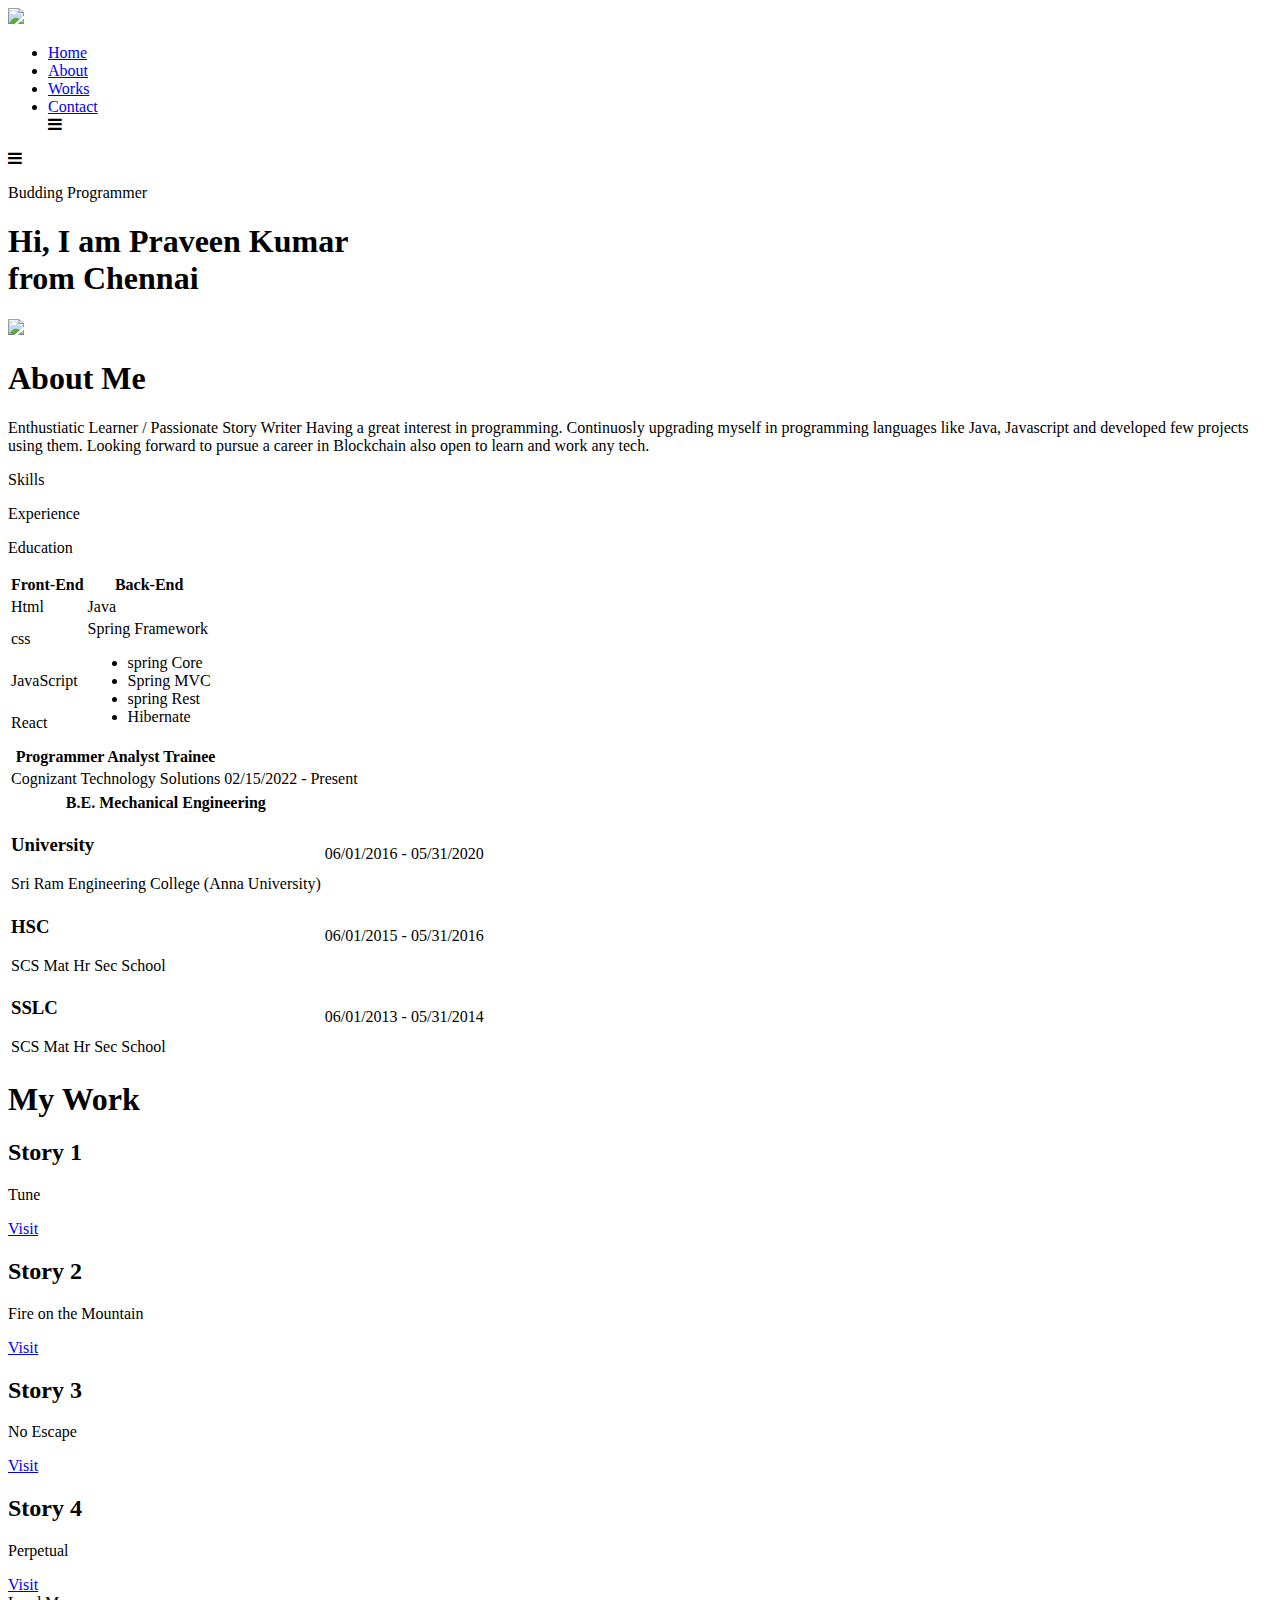
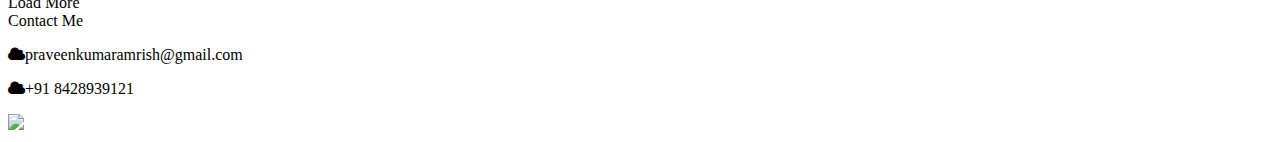
==== index.html @ a95514d9 "Update index.html" ====
<!DOCTYPE html>
<html lang="en">
<head>
    <meta charset="UTF-8">
    <meta http-equiv="X-UA-Compatible" content="IE=edge">
    <meta name="viewport" content="width=device-width, initial-scale=1.0">
    <title>Portfolio</title>
    <link rel="stylesheet" href="style.css">
    <link rel="preconnect" href="https://fonts.googleapis.com">
<link rel="preconnect" href="https://fonts.gstatic.com" crossorigin>
<link href="https://fonts.googleapis.com/css2?family=Poppins&display=swap" rel="stylesheet">
<link rel="stylesheet" href="https://cdnjs.cloudflare.com/ajax/libs/font-awesome/4.7.0/css/font-awesome.min.css">
</head>
<body>

    <div id="header">
        <div class="container">
            <nav>
                <img src="logo1.png" class="logo">
                <ul id="sidemenu">
                    <li><a href="#header">Home</a></li>
                    <li><a href="#about">About</a></li>
                    <li><a href="#service">Works</a></li>
                    <li><a href="#contact">Contact</a></li>
                    <i class="fa fa-bars" color:lightblue; onclick="closemenu()"></i>
                </ul>
                <i class="fa fa-bars" color:lightblue; onclick="openmenu()"></i>
            </nav>
            <div class="header-text">
                <p>Budding Programmer</p>
                <h1>Hi, I am <span>Praveen Kumar</span> <br> from Chennai</h1>
            </div>
        </div>

    </div>
    <div id="about">
           <div class="container">
               <div class="row">
                   <div class="about-col-1">
                       <img src="background2.jpg" >
                   </div>
                   <div class="about-col-2">
                       <h1 class="sub-title">About Me</h1>
                       <p>Enthustiatic Learner / Passionate Story Writer
                           Having a great interest in programming. Continuosly upgrading myself in programming languages 
                           like Java, Javascript and developed few projects using them. Looking forward to pursue a career
                           in Blockchain also open to learn and work any tech. 
                       </p>

                       <div class="tab-titles">
                           <p class="tab-links active-link" onclick="opentab('skills')">Skills</p>
                           <p class="tab-links" onclick="opentab('experience')">Experience</p>
                           <p class="tab-links" onclick="opentab('education')">Education</p>
                       </div>
                       <div class="table-contents active-table" id="skills">
                           <table>
                               <tr>
                                   <th>Front-End</th>
                                   <th>Back-End</th>
                               </tr>
                               <tr>
                                   <td>Html</td>
                                   <td>Java</td>
                               </tr>
                               <tr>
                                   <td>css</td>
                                   <td rowspan="3">Spring Framework
                                       <ul>
                                           <li>spring Core</li>
                                           <li>Spring MVC</li>
                                           <li>spring Rest</li>    
                                           <li>Hibernate</li>
                                       </ul>
                                   </td>
                               </tr>
                               <tr>
                                   <td>JavaScript</td>
                               </tr>
                               <tr>
                                   <td>React</td>
                               </tr>
                            </table>
                       </div>
                       <div class="table-contents" id="experience">
                        <table>
                            <tr>
                                <th>Programmer Analyst Trainee</th>
                            </tr>
                            <tr>
                                <td>Cognizant Technology Solutions</td>
                                <td>02/15/2022 - Present</td>
                            </tr>
                        </table>
                    </div>
                    <div class="table-contents" id="education">
                        <table>
                            <tr>
                                <th>B.E. Mechanical Engineering</th>
                            </tr>
                            <tr>
                                <td><h3>University</h3>Sri Ram Engineering College (Anna University)</td>
                                <td>06/01/2016 - 05/31/2020</td>
                            </tr>
                            <tr>
                                <td><h3>HSC</h3>SCS Mat Hr Sec School</td>
                                <td>06/01/2015 - 05/31/2016</td>
                            </tr>
                            <tr>
                                <td><h3>SSLC</h3>SCS Mat Hr Sec School</td>
                                <td>06/01/2013 - 05/31/2014</td>
                            </tr>
                        </table>
                    </div>
                   </div>
                </div>
            </div>
    </div>
<!-- Works -->
<div id="service">
    <div class="container">
        <h1 class="sub-title">My Work</h1>
        <div class="service-list">
            <div class="services">
                <h2>Story 1</h2>
                <p>Tune</p>
                <a href="https://www.wattpad.com/story/219089972-tune" target="_blank">Visit</a>
            </div>
            <div class="services">
                <h2>Story 2</h2>
                <p>Fire on the Mountain</p>
                <a href="https://www.wattpad.com/story/230149091-fire-on-the-mountain-run-run-run" target="_blank">Visit</a>
            </div>
            <div class="services">
                <h2>Story 3</h2>
                <p>No Escape</p>
                <a href="https://www.wattpad.com/story/307757799-no-escape" target="_blank">Visit</a>
            </div>
            <div class="services">
                <h2>Story 4</h2>
                <p>Perpetual</p>
                <a href="https://www.wattpad.com/story/312646756-%F0%9F%A6%8B-perpetual-%F0%9F%A6%8B" target="_blank">Visit</a>
            </div>
            
        </div>
        <div class="loadMore">Load More</div>
    </div>
</div>

<div id="contact">
    <div class="container">
        <div class="row">
            <div class="about-col-2">
                <div class="sub-title">Contact Me</div>
                <p><i class="fa fa-cloud" color:lightblue;></i>praveenkumaramrish@gmail.com</p>
                <p><i class="fa fa-cloud" color:lightblue;></i>+91 8428939121</p>
                <div class="social-icons">

                </div>
            </div>
            <div class="about-col-1">
                <img src="contact.png" >

            </div>
        </div>
    </div>
</div>
<script src="https://code.jquery.com/jquery-3.6.0.min.js"></script>
    <script>
        var tablinks = document.getElementsByClassName("tab-links");
        var tablecontents = document.getElementsByClassName("table-contents");

        const opentab = (tabname) =>{
            for(tablecontent of tablecontents){
                tablecontent.classList.remove("active-table"); 
            }
            document.getElementById(tabname).classList.add("active-table");
        }

        var sidemenu = document.getElementById("sidemenu"); 
        function openmenu(){
            sidemenu.style.right='0';
        }
        function closemenu(){
            sidemenu.style.right='-200px';
        }

        $(".services").slice(0,3).show();
        $(".loadMore").on("click", function(){
            $(".services:hidden").slice(0,3).slideDown()
            if($(".services:hidden").length == 0){
                $(".loadMore").fadeOut('slow');
            }
        })
    </script>
</body>
</html>
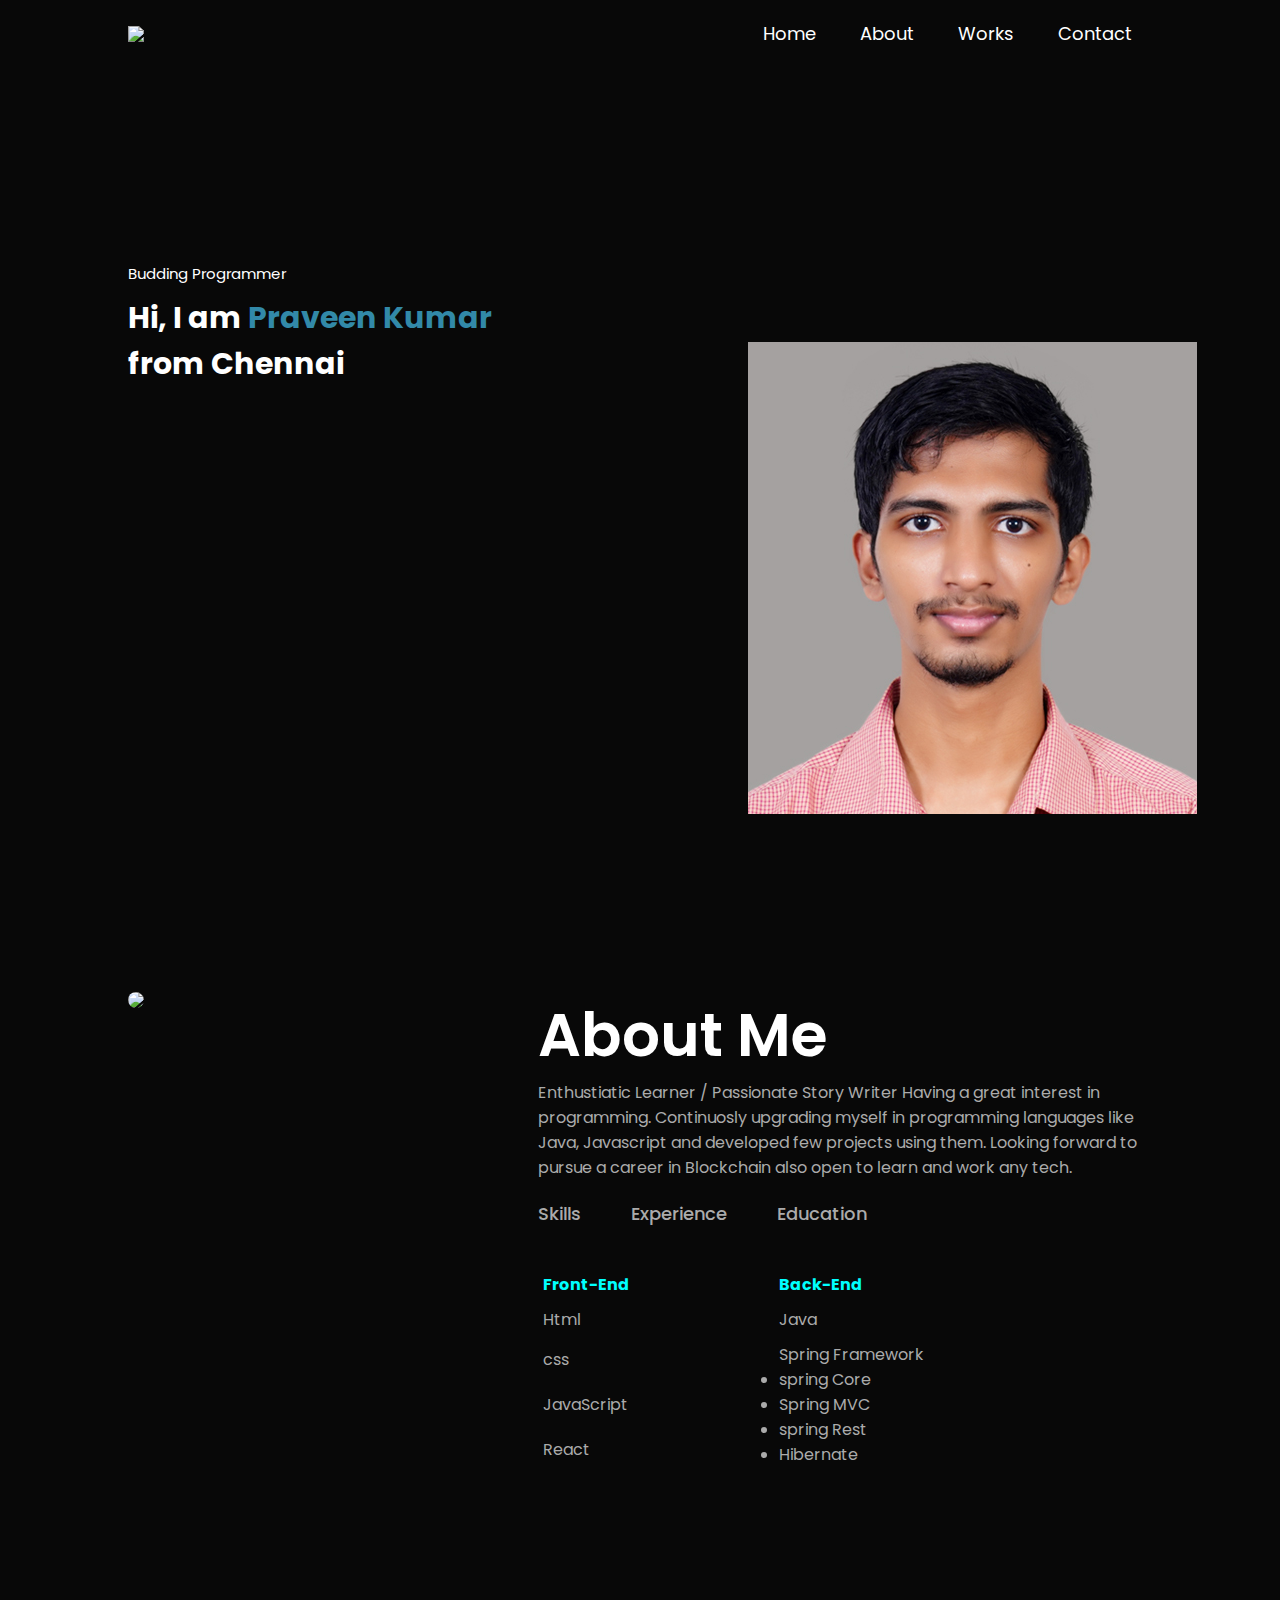
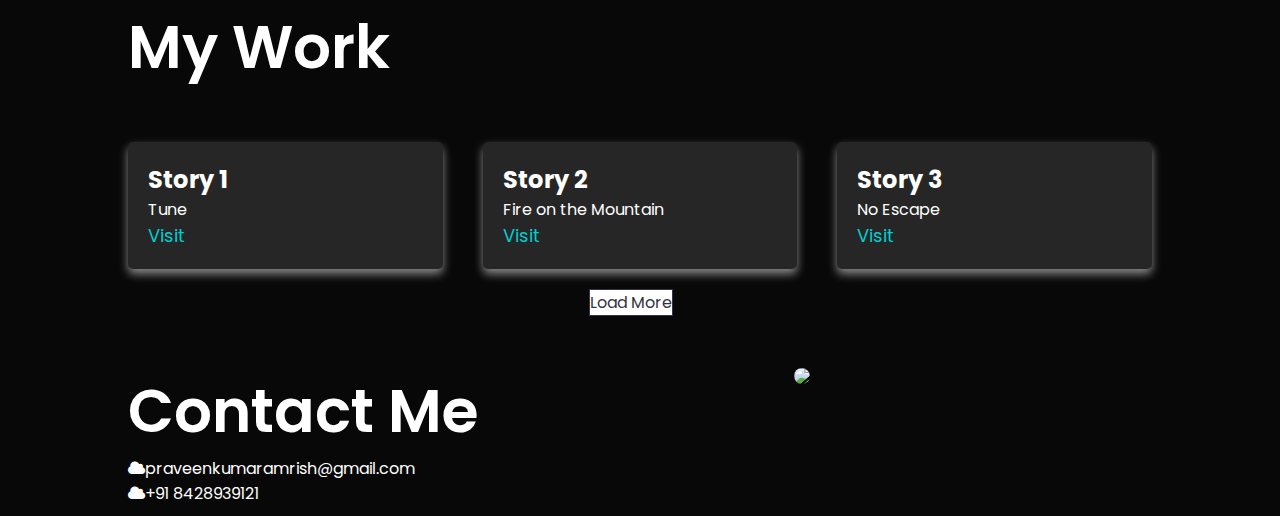
==== commit ae7e853d: "Update index.html" ====
--- a/index.html
+++ b/index.html
@@ -16,7 +16,7 @@
     <div id="header">
         <div class="container">
             <nav>
-                <img src="logo1.png" class="logo">
+                <img src="logo.png" class="logo">
                 <ul id="sidemenu">
                     <li><a href="#header">Home</a></li>
                     <li><a href="#about">About</a></li>
--- a/style.css
+++ b/style.css
@@ -0,0 +1,305 @@
+:root{
+    --text-color: #fff;
+}
+html{
+    scroll-behavior: smooth;
+}
+*{
+    margin:0; 
+    padding:0; 
+    box-sizing: border-box;
+    font-family: 'Poppins', sans-serif; 
+}
+
+body{
+    background-color: #080808;
+    color: var(--text-color);
+}
+
+#header{
+    width: 100%;
+    height: 100vh;
+    background-image: url(PraveenPic.jpg); 
+    background-position-x: 90%;
+    background-position-y: 80%;
+    background-size:auto;
+    background-repeat: no-repeat;
+    background-attachment: fixed;
+}
+
+.container{
+    padding: 10px 10%;
+}
+nav{
+    display: flex;
+    justify-content: space-between;
+    align-items: center;
+    flex-wrap: wrap;
+   
+}
+
+.logo{
+    width: 140px;
+}
+
+nav ul li{
+    display: inline-block;
+    list-style: none;
+    margin: 10px 20px;
+    
+}
+
+nav ul li a{
+    text-decoration: none;
+    color: var(--text-color);
+    font-size: 18px;
+    position: relative;
+}
+
+nav ul li a::after{
+    content: '';
+    width: 0px;
+    height: 2px;
+    background-color: #ff004f;
+    position: absolute;
+    left: 0;
+    bottom: -6px;
+    transition: 0.5s;
+}
+
+nav ul li a:hover::after{
+    width: 100%;
+}
+
+.header-text{
+    margin-top: 20%;
+    font-size: 15px;
+}
+
+.header-text h1{
+    margin-top: 10px;
+    font-size: 30px;
+}
+
+.header-text h1 span{
+    color: #3289a8;
+}
+
+/* about css codes */
+#about{
+    padding: 80px 0; 
+    color :#ababab;
+}
+
+.row{
+     display: flex;
+     flex-wrap: wrap;
+     justify-content: space-between;
+}
+
+.about-col-1{
+    flex-basis: 35%;
+}
+
+.about-col-1 img{
+    width: 100%;
+    border-radius: 15px;
+}
+
+.about-col-2{
+    flex-basis: 60%;
+}
+
+.sub-title{
+    font-size: 60px;
+    font-weight: 600;
+    color: #fff;
+}
+
+.tab-titles{
+    display: flex;
+    margin: 20px 0px 40px; 
+}
+
+.tab-links{
+    margin-right: 50px;
+    font-size: 18px;
+    font-weight: 500;
+    cursor: pointer;
+    position: relative;
+}
+
+.tab-links::after{
+    content: '';
+    width: 0px;
+    height: 2px;
+    background-color: #ff004f;
+    position: absolute;
+    left: 0;
+    bottom: -6px;
+    transition: 0.5s;
+}
+
+.tab-links:hover::after{
+ width: 100%;
+}
+
+table {
+    border-collapse: collapse;
+    width: 100%;
+  }
+  
+  th, td {
+    text-align: left;
+    padding: 5px;
+  }
+  
+  th{
+      color: aqua;
+  }
+
+  .table-contents{
+    overflow-x:auto;
+    overflow-y:auto;
+    display: none;
+  }
+
+  .table-contents.active-table{
+      display: block;
+  }
+/* service */
+  #service{
+      padding: 30px 0;
+  }
+  .service-list{
+      display: grid;
+      grid-template-columns: repeat(auto-fit, minmax(250px, 1fr));
+      grid-gap: 40px;
+      margin-top: 50px;
+  }
+  
+
+  /* .container .service-list .services{
+      display: none;
+      justify-content: space-between;
+      align-items: center;
+      flex-wrap: wrap;
+      background-color: #262626;
+      padding: 40px;
+      font-size: 12px;
+      font-weight: 200;
+      border-radius: 10px;
+      /* transition: background-color 1s, transform 0.5s; */
+    
+ 
+.container .service-list .services{
+    background-color: #262626;
+    padding: 20px;
+    border-radius: 5px;
+    box-shadow: 0 5px 10px #888888;
+    transition: background-color 1s, transform 0.5s; 
+    display: none;
+}
+ .container .service-list .services:hover{
+    background-color: #3289a8;
+    transform: translatey(-10px);
+}
+.container .service-list .services a{
+    text-decoration: none;
+    color: darkturquoise;
+    font-size: 18px;
+    position: relative;
+}
+
+ .loadMore{
+      display: inline-block;
+      margin-top: 2%;
+      margin-left: 45%;
+      padding: 10px, 30px;
+      border: 1px solid #334;
+      color : #334;
+      font-size: 16px;
+      background-color: #fff;
+      cursor: pointer ;
+       
+  }
+  
+  
+  nav .fa{
+      display: none;
+  }
+
+  @media only screen and (max-width: 600px){
+      #header{
+          background-image: url(PraveenPic.jpg); 
+          background-position-x: 500%;
+          background-position-y: 100%;
+      }
+
+      .header-text{
+          margin-top: 110%;
+          font-size: 15px;
+      }
+
+      .header-text h1{
+          font-size: 30px;
+       }
+
+       .header-text h1 span{
+        color:#262626;
+    }
+       nav .fa{
+        display: block;
+        font-size: 25px;
+    }
+    nav ul{
+        background-color: #3289a8;
+        position: fixed;
+        top: 0;
+        right: -200px; 
+        width: 200px;
+        height: 100vh;
+        padding-top: 50px;
+        transition: right 0.5s;
+    }
+    nav ul li{
+        display: block;
+        margin: 25px;
+    }
+    nav ul .fa{
+        position: absolute;
+        top: 25px;
+        left: 25px;
+    }
+
+    .sub-title{
+        font-size: 40px;
+    }
+
+    .about-col-2{
+        flex-basis: 100%;
+    }
+    .about-col-1{
+        margin-bottom: 30px;
+    }
+    .about-col-2{
+        font-size: 14px;
+    }
+    .tab-links{
+        font-size: 16px;
+        margin-right: 20px;
+    }
+
+    .loadMore{
+        display: inline-block;
+        margin-top: 10%;
+        margin-left: 40%;
+        padding: 10px, 30px;
+        border: 1px solid #334;
+        color : #334;
+        font-size: 16px;
+        background-color: #fff;
+        cursor: pointer ;
+         
+    }
+  }
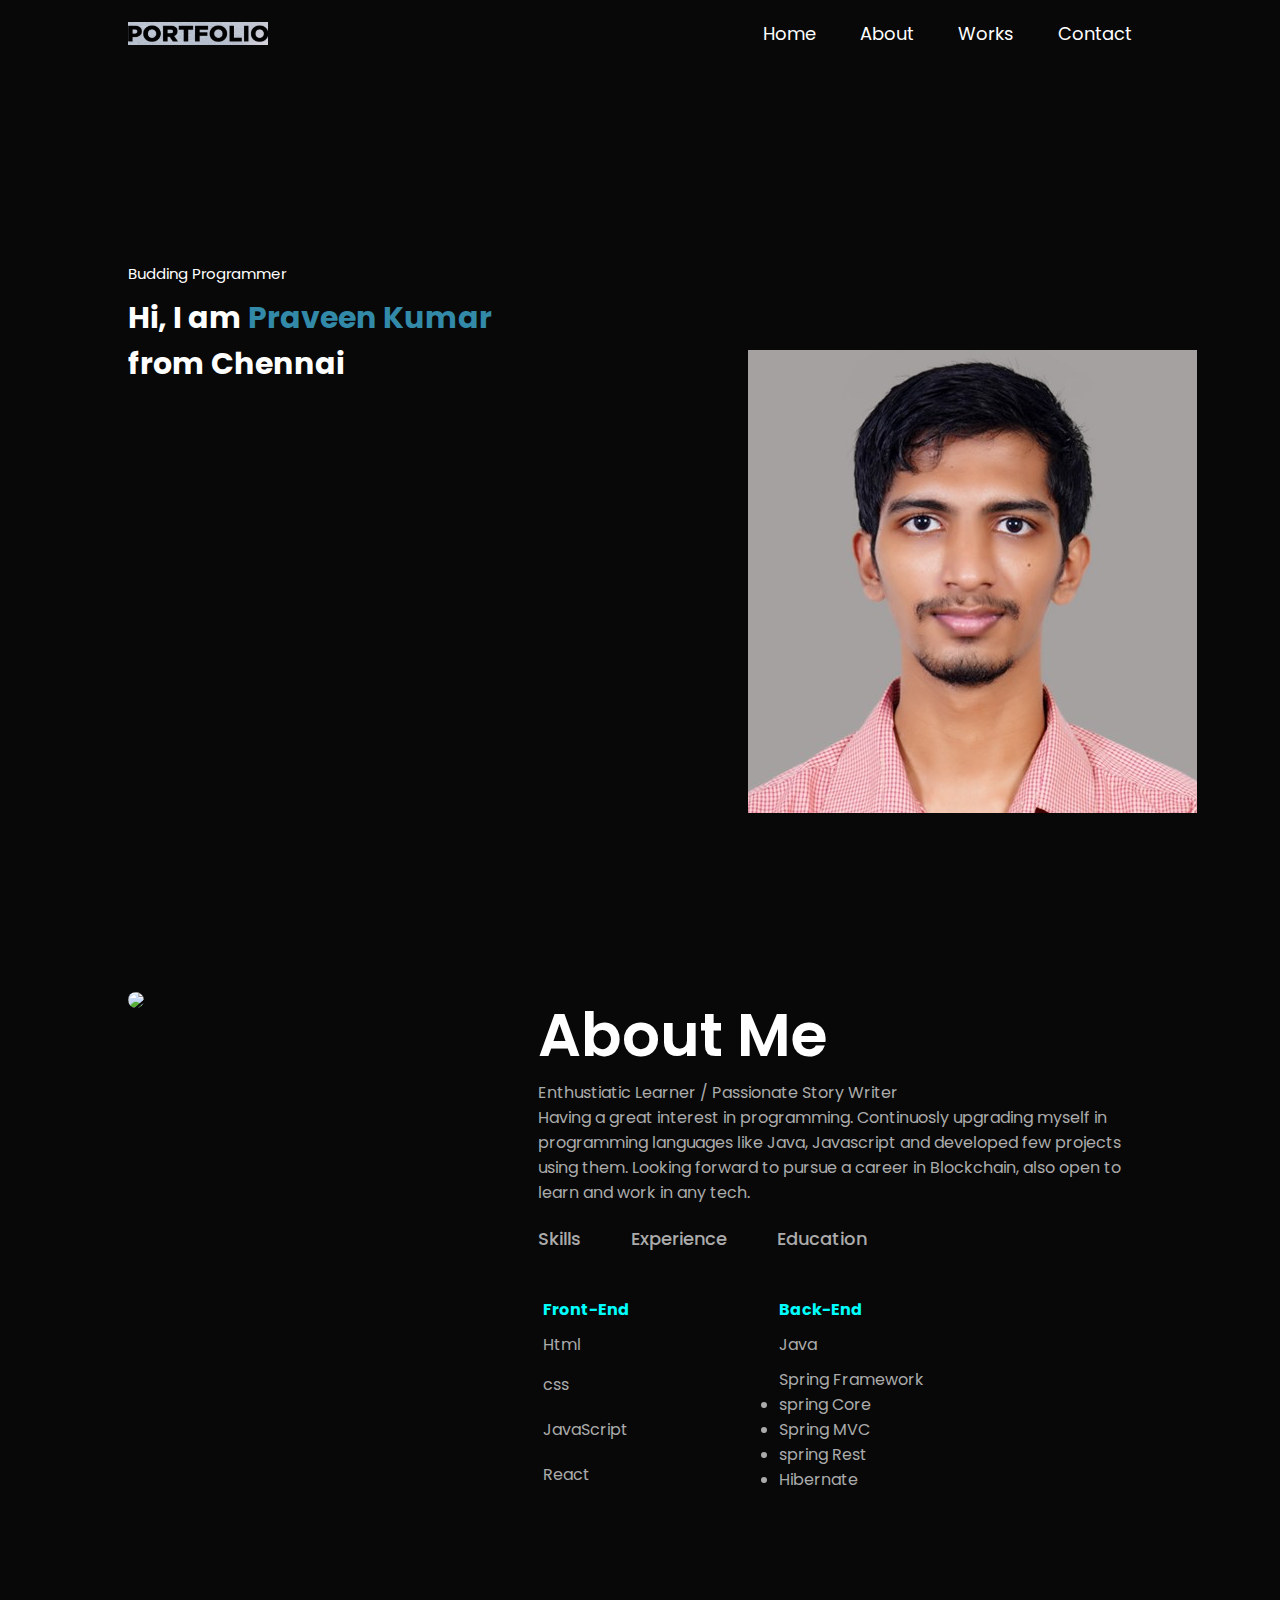
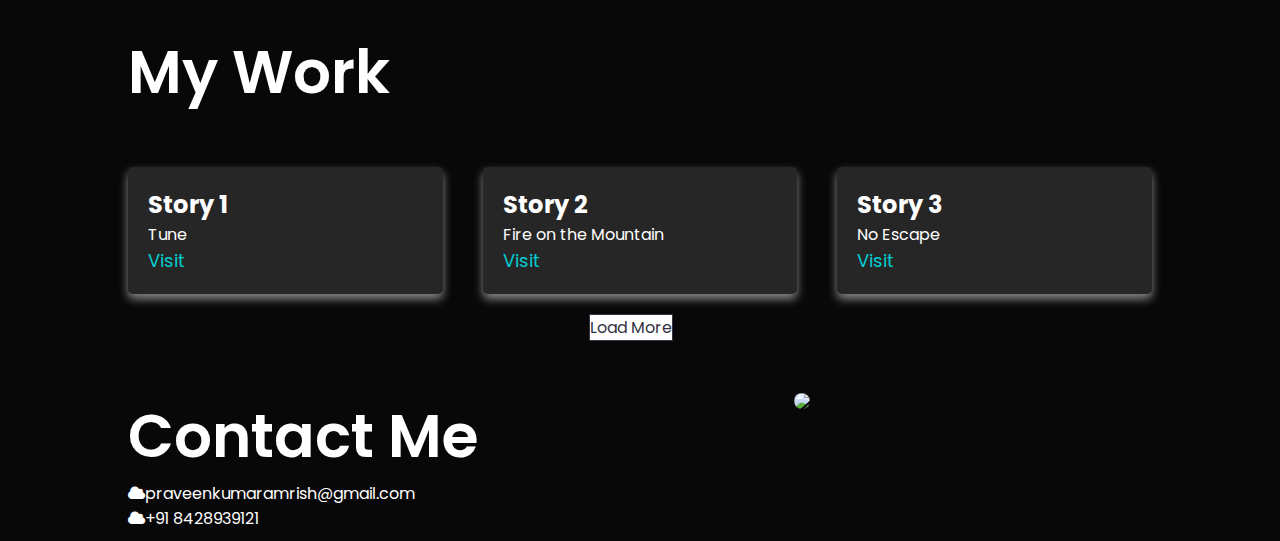
==== commit d0faafc9: "Update index.html" ====
--- a/index.html
+++ b/index.html
@@ -41,10 +41,10 @@
                    </div>
                    <div class="about-col-2">
                        <h1 class="sub-title">About Me</h1>
-                       <p>Enthustiatic Learner / Passionate Story Writer
+                       <p>Enthustiatic Learner / Passionate Story Writer<br>
                            Having a great interest in programming. Continuosly upgrading myself in programming languages 
                            like Java, Javascript and developed few projects using them. Looking forward to pursue a career
-                           in Blockchain also open to learn and work any tech. 
+                           in Blockchain, also open to learn and work in any tech. 
                        </p>
 
                        <div class="tab-titles">
--- a/style.css
+++ b/style.css
@@ -19,7 +19,7 @@
 #header{
     width: 100%;
     height: 100vh;
-    background-image: url(PraveenPic.jpg); 
+    background-image: url(background.jpg); 
     background-position-x: 90%;
     background-position-y: 80%;
     background-size:auto;
@@ -231,7 +231,7 @@
 
   @media only screen and (max-width: 600px){
       #header{
-          background-image: url(PraveenPic.jpg); 
+          background-image: url(background.jpg); 
           background-position-x: 500%;
           background-position-y: 100%;
       }
